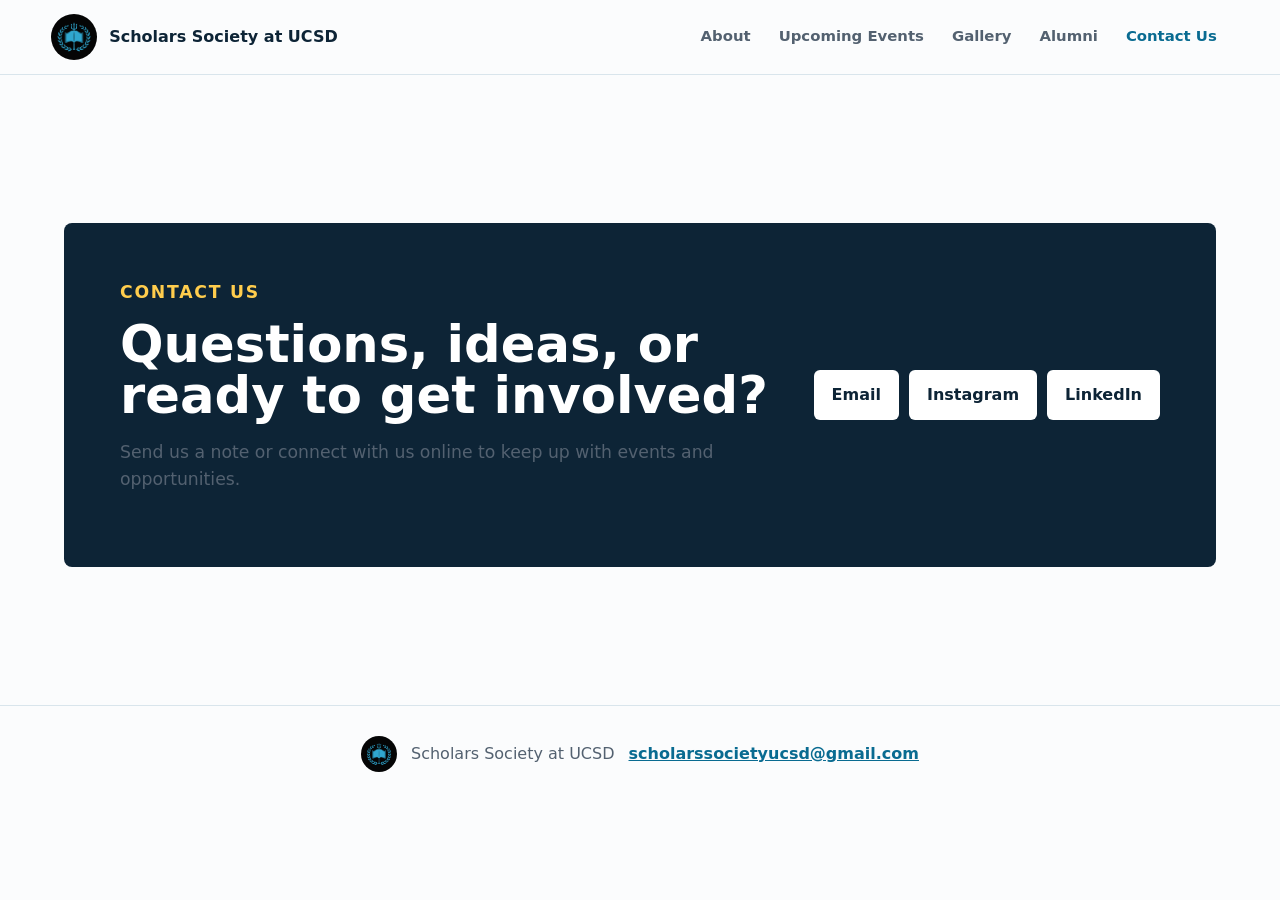
==== contact-us.html @ 169dac99 "Add Scholars Society website" ====
<!doctype html>
<html lang="en">
  <head>
    <meta charset="utf-8">
    <meta name="viewport" content="width=device-width, initial-scale=1">
    <meta name="description" content="Scholars Society at UCSD supports merit-based scholarship recipients through community, leadership, academic resources, and professional growth.">
    <title>Contact Us | Scholars Society at UCSD</title>
    <link rel="stylesheet" href="styles.css">
  </head>
  <body>
    <header class="site-header">
      <a class="brand" href="index.html" aria-label="Scholars Society at UCSD home">
        <img src="assets/logo.webp" alt="" class="brand-mark">
        <span>Scholars Society at UCSD</span>
      </a>
      <button class="nav-toggle" type="button" aria-label="Open navigation" aria-expanded="false">
        <span></span>
        <span></span>
        <span></span>
      </button>
      <nav class="site-nav" aria-label="Primary navigation">
        <div class="nav-group">
          <a class="nav-parent" href="about.html">About</a>
          <div class="nav-menu" aria-label="About submenu">
            <a href="programs.html">Programs</a>
            <a href="meet-the-board.html">Meet the Board</a>
            <a href="get-involved.html">Get Involved</a>
          </div>
        </div>
        <a href="upcoming-events.html">Upcoming Events</a>
        <a href="gallery.html">Gallery</a>
        <a href="alumni.html">Alumni</a>
        <a href="contact-us.html" aria-current="page">Contact Us</a>
      </nav>
    </header>

    <main class="page-main contact-page">
      <section class="contact-band" id="contact">
                    <div>
                      <p class="eyebrow">Contact Us</p>
                      <h2>Questions, ideas, or ready to get involved?</h2>
                      <p>Send us a note or connect with us online to keep up with events and opportunities.</p>
                    </div>
                    <div class="contact-actions" aria-label="Contact links">
                      <a href="mailto:scholarssocietyucsd@gmail.com">Email</a>
                      <a href="https://www.instagram.com/scholarssocietyatucsd" target="_blank" rel="noreferrer">Instagram</a>
                      <a href="https://www.linkedin.com/groups/13141260/" target="_blank" rel="noreferrer">LinkedIn</a>
                    </div>
                  </section>
    </main>

    <footer class="site-footer">
      <img src="assets/logo.webp" alt="" class="footer-mark">
      <p>Scholars Society at UCSD</p>
      <p><a href="mailto:scholarssocietyucsd@gmail.com">scholarssocietyucsd@gmail.com</a></p>
    </footer>

    <script src="script.js"></script>
  </body>
</html>
---- styles.css ----
:root {
  --ink: #0d2436;
  --muted: #536170;
  --blue: #22a7d4;
  --blue-dark: #096b91;
  --gold: #ffcd4d;
  --coral: #e56b5d;
  --green: #2d8c78;
  --paper: #fbfcfd;
  --soft: #eef7fb;
  --line: #d9e5ec;
  --shadow: 0 20px 55px rgba(13, 36, 54, 0.16);
  font-family: Inter, ui-sans-serif, system-ui, -apple-system, BlinkMacSystemFont, "Segoe UI", sans-serif;
}

* {
  box-sizing: border-box;
}

html {
  scroll-behavior: smooth;
}

body {
  margin: 0;
  color: var(--ink);
  background: var(--paper);
  line-height: 1.6;
}

img {
  display: block;
  max-width: 100%;
}

a {
  color: inherit;
}

.site-header {
  position: sticky;
  top: 0;
  z-index: 20;
  display: flex;
  align-items: center;
  justify-content: space-between;
  gap: 24px;
  padding: 14px clamp(18px, 4vw, 52px);
  background: rgba(251, 252, 253, 0.92);
  border-bottom: 1px solid var(--line);
  backdrop-filter: blur(18px);
}

.brand {
  display: flex;
  align-items: center;
  gap: 12px;
  min-width: 210px;
  text-decoration: none;
  font-weight: 800;
  letter-spacing: 0;
}

.brand-mark {
  width: 46px;
  height: 46px;
  object-fit: contain;
  background: #050505;
  border-radius: 50%;
  padding: 4px;
}

.site-nav {
  display: flex;
  align-items: center;
  gap: 4px;
  flex-wrap: wrap;
  justify-content: flex-end;
}

.site-nav a,
.nav-parent {
  padding: 10px 12px;
  border-radius: 6px;
  color: var(--muted);
  font-size: 0.93rem;
  font-weight: 700;
  text-decoration: none;
}

.site-nav a:hover,
.site-nav a:focus-visible,
.nav-group:hover .nav-parent,
.nav-group:focus-within .nav-parent {
  background: var(--soft);
  color: var(--blue-dark);
  outline: none;
}

.site-nav a[aria-current="page"] {
  color: var(--blue-dark);
}

.nav-group {
  position: relative;
}

.nav-parent {
  display: inline-flex;
  align-items: center;
}

.nav-menu {
  position: absolute;
  top: calc(100% + 8px);
  left: 50%;
  width: 220px;
  display: grid;
  gap: 4px;
  padding: 10px;
  background: white;
  border: 1px solid var(--line);
  border-radius: 8px;
  box-shadow: var(--shadow);
  opacity: 0;
  pointer-events: none;
  transform: translate(-50%, 8px);
  transition: opacity 160ms ease, transform 160ms ease;
}

.nav-menu::before {
  content: "";
  position: absolute;
  left: 0;
  right: 0;
  top: -12px;
  height: 12px;
}

.nav-group:hover .nav-menu,
.nav-group:focus-within .nav-menu {
  opacity: 1;
  pointer-events: auto;
  transform: translate(-50%, 0);
}

.nav-menu a {
  display: block;
  text-align: center;
}

.nav-toggle {
  display: none;
  width: 44px;
  height: 44px;
  border: 1px solid var(--line);
  border-radius: 6px;
  background: white;
}

.nav-toggle span {
  display: block;
  width: 20px;
  height: 2px;
  margin: 5px auto;
  background: var(--ink);
}

.hero {
  position: relative;
  min-height: calc(100vh - 76px);
  display: grid;
  align-items: end;
  padding: clamp(28px, 5vw, 64px);
  overflow: hidden;
  isolation: isolate;
}

.page-main {
  min-height: 70vh;
}

.page-main > .section:first-child,
.page-main > .feature-photo:first-child {
  padding-top: clamp(76px, 10vw, 130px);
}

.contact-page {
  display: grid;
  align-items: center;
}

.contact-page .contact-band {
  margin-top: clamp(64px, 8vw, 100px);
}

.hero::after {
  content: "";
  position: absolute;
  inset: 0;
  z-index: -1;
  background:
    linear-gradient(90deg, rgba(4, 19, 31, 0.82), rgba(4, 19, 31, 0.42) 48%, rgba(4, 19, 31, 0.16)),
    linear-gradient(0deg, rgba(4, 19, 31, 0.74), rgba(4, 19, 31, 0.08) 44%);
}

.hero-photo {
  position: absolute;
  inset: 0;
  z-index: -2;
  width: 100%;
  height: 100%;
  object-fit: cover;
}

.hero-copy {
  max-width: 760px;
  color: white;
  padding-bottom: clamp(32px, 8vw, 80px);
}

.eyebrow {
  margin: 0 0 12px;
  color: var(--blue-dark);
  font-size: 0.78rem;
  font-weight: 900;
  letter-spacing: 0.1em;
  text-transform: uppercase;
}

.hero .eyebrow {
  color: var(--gold);
}

h1,
h2,
h3,
p {
  overflow-wrap: anywhere;
}

h1 {
  max-width: 700px;
  margin: 0;
  font-size: clamp(3rem, 9vw, 6.8rem);
  line-height: 0.94;
  letter-spacing: 0;
}

h2 {
  margin: 0;
  font-size: clamp(2rem, 4vw, 4rem);
  line-height: 1;
  letter-spacing: 0;
}

h3 {
  margin: 0 0 10px;
  font-size: 1.22rem;
  line-height: 1.2;
}

.hero-copy p:not(.eyebrow) {
  max-width: 650px;
  margin: 24px 0 0;
  font-size: clamp(1.08rem, 2vw, 1.35rem);
}

.hero-actions {
  display: flex;
  gap: 12px;
  flex-wrap: wrap;
  margin-top: 32px;
}

.button,
.contact-actions a {
  display: inline-flex;
  align-items: center;
  justify-content: center;
  min-height: 46px;
  padding: 12px 18px;
  border-radius: 6px;
  font-weight: 800;
  text-decoration: none;
}

.button.primary {
  background: var(--gold);
  color: #231a00;
}

.button.secondary {
  border: 1px solid rgba(255, 255, 255, 0.72);
  color: white;
}

.section {
  padding: clamp(64px, 9vw, 116px) clamp(18px, 5vw, 72px);
}

.section-heading {
  max-width: 820px;
  margin-bottom: 34px;
}

.intro-grid,
.split,
.feature-photo {
  display: grid;
  grid-template-columns: minmax(0, 1fr) minmax(300px, 0.78fr);
  gap: clamp(28px, 6vw, 72px);
  align-items: center;
}

.intro-text p,
.split p,
.feature-photo p,
.contact-band p {
  color: var(--muted);
  font-size: 1.08rem;
}

.stat-strip {
  display: grid;
  gap: 14px;
}

.stat-strip div,
.program-grid article,
.board-grid article,
.event-list article,
.alumni-grid article {
  border: 1px solid var(--line);
  border-radius: 8px;
  background: white;
  box-shadow: 0 10px 30px rgba(13, 36, 54, 0.07);
}

.stat-strip div {
  padding: 22px;
}

.stat-strip strong {
  display: block;
  color: var(--blue-dark);
  font-size: 2rem;
  line-height: 1;
}

.stat-strip span,
.alumni-grid span {
  color: var(--muted);
}

.band {
  background: var(--soft);
}

.program-grid {
  display: grid;
  grid-template-columns: repeat(3, minmax(0, 1fr));
  gap: 18px;
}

.program-grid article {
  padding: 24px;
  border-top: 5px solid var(--blue);
}

.program-grid article:nth-child(2n) {
  border-top-color: var(--gold);
}

.program-grid article:nth-child(3n) {
  border-top-color: var(--green);
}

.program-grid p,
.event-list p,
.alumni-grid p {
  margin: 0;
  color: var(--muted);
}

.text-link {
  display: inline-block;
  margin-top: 18px;
  color: var(--blue-dark);
  font-weight: 900;
  text-decoration-thickness: 2px;
  text-underline-offset: 5px;
}

.board-grid {
  display: grid;
  grid-template-columns: repeat(4, minmax(0, 1fr));
  gap: 18px;
}

.board-grid article {
  overflow: hidden;
  text-align: center;
}

.board-grid img {
  width: 100%;
  aspect-ratio: 1;
  object-fit: cover;
}

.board-grid div {
  display: grid;
  gap: 4px;
  min-height: 92px;
  align-content: center;
  padding: 14px 10px 16px;
}

.board-grid h3 {
  margin: 0;
  font-size: 1.05rem;
}

.board-grid p {
  margin: 0;
  color: var(--blue-dark);
  font-size: 0.78rem;
  font-weight: 900;
  letter-spacing: 0.06em;
  line-height: 1.25;
  text-transform: uppercase;
}

.feature-photo {
  padding: clamp(44px, 7vw, 90px) clamp(18px, 5vw, 72px);
  background: #122f43;
  color: white;
}

.feature-photo img {
  width: 100%;
  aspect-ratio: 4 / 3;
  object-fit: cover;
  border-radius: 8px;
  box-shadow: var(--shadow);
}

.feature-photo .eyebrow {
  color: var(--gold);
}

.feature-photo p {
  color: rgba(255, 255, 255, 0.8);
}

.involved-grid {
  display: grid;
  grid-template-columns: repeat(2, minmax(0, 1fr));
  gap: 22px;
}

.involved-grid article {
  display: grid;
  grid-template-columns: minmax(160px, 0.75fr) minmax(0, 1fr);
  overflow: hidden;
  border-radius: 8px;
  background: white;
  border: 1px solid var(--line);
}

.involved-grid img {
  width: 100%;
  height: 100%;
  min-height: 260px;
  object-fit: cover;
}

.involved-grid div {
  padding: 26px;
}

.involved-grid p {
  color: var(--muted);
}

.event-list {
  display: grid;
  gap: 16px;
}

.event-list article {
  display: grid;
  grid-template-columns: 96px 1fr;
  gap: 22px;
  align-items: start;
  padding: 22px;
}

.event-list article.has-flyer {
  grid-template-columns: 96px minmax(0, 1fr) minmax(170px, 230px);
}

.event-list time {
  display: grid;
  place-items: center;
  min-height: 92px;
  border-radius: 8px;
  background: var(--ink);
  color: white;
}

.event-list time span {
  color: var(--gold);
  font-weight: 900;
  text-transform: uppercase;
}

.event-list time strong {
  font-size: 2.2rem;
  line-height: 1;
}

.event-list .announcement time {
  background: var(--blue-dark);
}

.event-type {
  margin: 0 0 6px !important;
  color: var(--green) !important;
  font-size: 0.78rem;
  font-weight: 900;
  letter-spacing: 0.08em;
  text-transform: uppercase;
}

.event-link {
  display: inline-flex;
  margin-top: 12px;
  color: var(--blue-dark);
  font-weight: 900;
  text-decoration-thickness: 2px;
  text-underline-offset: 5px;
}

.event-flyer {
  width: 100%;
  max-height: 320px;
  object-fit: contain;
  border: 1px solid var(--line);
  border-radius: 8px;
  background: #fffaf0;
}

.gallery-grid {
  display: grid;
  grid-template-columns: repeat(3, minmax(0, 1fr));
  gap: 12px;
}

.gallery-grid img {
  width: 100%;
  aspect-ratio: 4 / 3;
  object-fit: cover;
  border-radius: 8px;
}

.alumni-grid {
  display: grid;
  grid-template-columns: repeat(2, minmax(0, 1fr));
  gap: 18px;
}

.alumni-grid article {
  display: grid;
  grid-template-columns: 136px minmax(0, 1fr);
  gap: 20px;
  align-items: start;
  padding: 26px;
  border-left: 6px solid var(--coral);
}

.alumni-photo {
  width: 136px;
  aspect-ratio: 1;
  object-fit: cover;
  border-radius: 8px;
  border: 1px solid var(--line);
}

.scholarship {
  color: var(--green) !important;
  font-size: 0.82rem;
  font-weight: 900;
  letter-spacing: 0.08em;
  text-transform: uppercase;
}

.contact-band {
  display: grid;
  grid-template-columns: minmax(0, 1fr) auto;
  gap: 28px;
  align-items: center;
  margin: 0 clamp(18px, 5vw, 72px) clamp(64px, 7vw, 96px);
  padding: clamp(30px, 5vw, 56px);
  border-radius: 8px;
  background: var(--ink);
  color: white;
}

.contact-band .eyebrow {
  color: var(--gold);
}

.contact-actions {
  display: flex;
  gap: 10px;
  flex-wrap: wrap;
  justify-content: flex-end;
}

.contact-actions a {
  background: white;
  color: var(--ink);
}

.site-footer {
  display: flex;
  align-items: center;
  justify-content: center;
  gap: 14px;
  flex-wrap: wrap;
  padding: 30px 18px;
  border-top: 1px solid var(--line);
  color: var(--muted);
}

.site-footer p {
  margin: 0;
}

.site-footer a {
  color: var(--blue-dark);
  font-weight: 800;
}

.footer-mark {
  width: 36px;
  height: 36px;
  object-fit: contain;
  background: #050505;
  border-radius: 50%;
  padding: 4px;
}

@media (max-width: 980px) {
  .site-header {
    align-items: flex-start;
  }

  .nav-toggle {
    display: block;
    flex: 0 0 auto;
  }

  .site-nav {
    position: absolute;
    top: 75px;
    left: 18px;
    right: 18px;
    display: none;
    flex-direction: column;
    align-items: stretch;
    padding: 10px;
    background: white;
    border: 1px solid var(--line);
    border-radius: 8px;
    box-shadow: var(--shadow);
  }

  .site-nav.is-open {
    display: flex;
  }

  .site-nav a {
    padding: 12px;
  }

  .nav-group {
    display: grid;
    gap: 2px;
  }

  .nav-parent {
    padding: 12px;
  }

  .nav-menu {
    position: static;
    width: auto;
    padding: 0 0 4px 14px;
    border: 0;
    box-shadow: none;
    opacity: 1;
    pointer-events: auto;
    transform: none;
    transition: none;
  }

  .nav-menu::before {
    content: none;
  }

  .nav-menu a {
    text-align: left;
    color: var(--blue-dark);
  }

  .program-grid,
  .board-grid,
  .gallery-grid {
    grid-template-columns: repeat(2, minmax(0, 1fr));
  }

  .intro-grid,
  .split,
  .feature-photo,
  .contact-band {
    grid-template-columns: 1fr;
  }

  .contact-actions {
    justify-content: flex-start;
  }

  .involved-grid,
  .alumni-grid {
    grid-template-columns: 1fr;
  }

  .alumni-grid article {
    grid-template-columns: 112px minmax(0, 1fr);
  }

  .alumni-photo {
    width: 112px;
  }
}

@media (max-width: 640px) {
  .brand span {
    max-width: 180px;
    line-height: 1.15;
  }

  .hero {
    min-height: 86vh;
  }

  .program-grid,
  .board-grid,
  .gallery-grid {
    grid-template-columns: 1fr;
  }

  .involved-grid article,
  .event-list article,
  .event-list article.has-flyer {
    grid-template-columns: 1fr;
  }

  .involved-grid img {
    min-height: 210px;
  }

  .event-list time {
    width: 96px;
  }

  .event-flyer {
    max-height: none;
  }

  .alumni-grid article {
    grid-template-columns: 1fr;
  }

  .alumni-photo {
    width: 100%;
    max-width: 260px;
  }
}
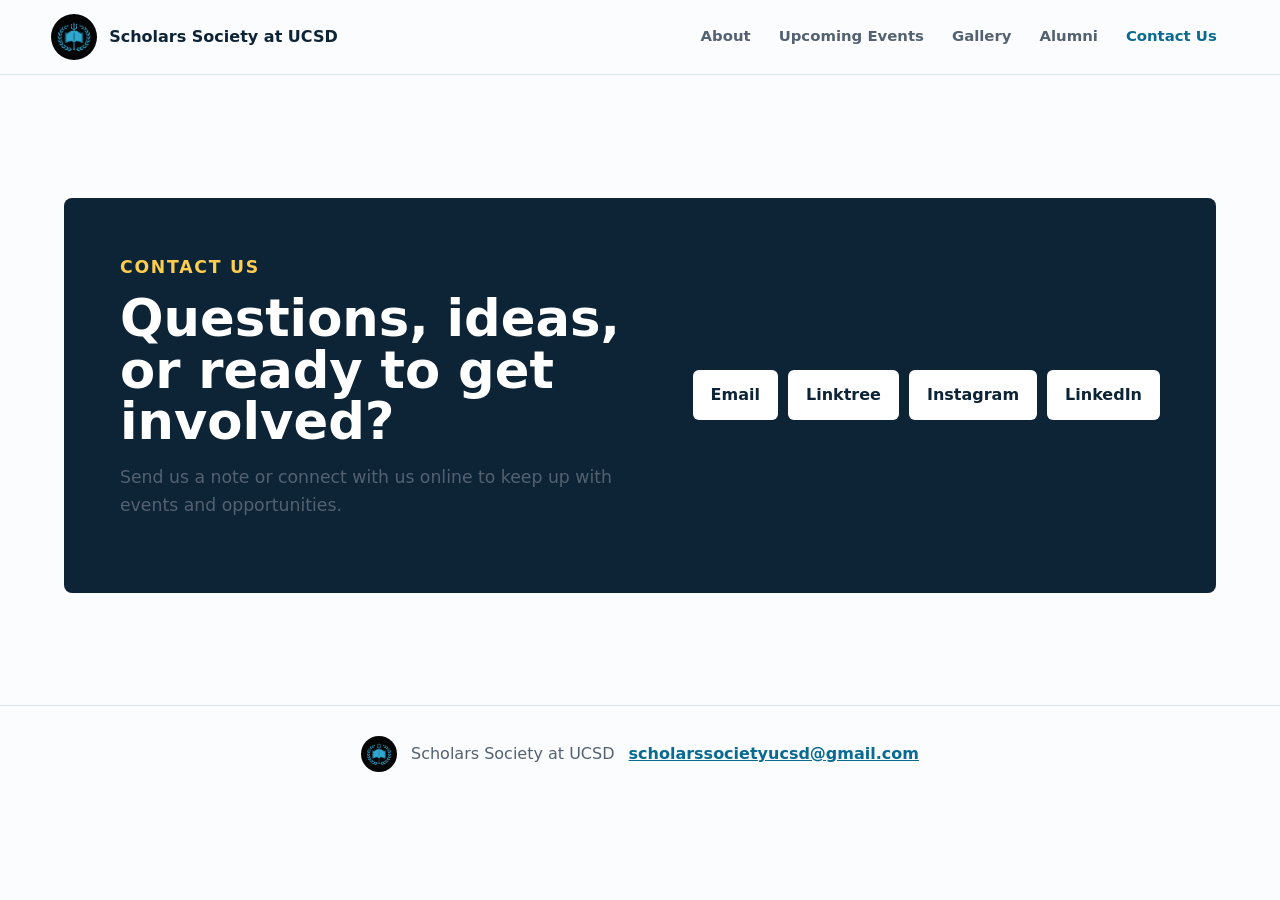
==== commit 1ddac689: "Events" ====
--- a/contact-us.html
+++ b/contact-us.html
@@ -43,6 +43,7 @@
                     </div>
                     <div class="contact-actions" aria-label="Contact links">
                       <a href="mailto:scholarssocietyucsd@gmail.com">Email</a>
+                      <a href="https://linktr.ee/scholarssocietyatucsd?utm_source=ig&amp;utm_medium=social&amp;utm_content=link_in_bio&amp;fbclid=PAdGRleARwPpZleHRuA2FlbQIxMQBzcnRjBmFwcF9pZA8xMjQwMjQ1NzQyODc0MTQAAae7ksuBofZ1nVcClSe-vgqvJLSJOFi5TlX4OSssqvob-TBSbraO1ri7DNe_MA_aem_TryqWu82oxT1xfxGSzv1mg" target="_blank" rel="noreferrer">Linktree</a>
                       <a href="https://www.instagram.com/scholarssocietyatucsd" target="_blank" rel="noreferrer">Instagram</a>
                       <a href="https://www.linkedin.com/groups/13141260/" target="_blank" rel="noreferrer">LinkedIn</a>
                     </div>
--- a/styles.css
+++ b/styles.css
@@ -392,6 +392,17 @@
   text-underline-offset: 5px;
 }
 
+.board-group + .board-group {
+  margin-top: clamp(68px, 9vw, 112px);
+}
+
+.board-group > h3 {
+  margin: 0 0 18px;
+  color: var(--blue-dark);
+  font-size: clamp(1.4rem, 2.4vw, 2rem);
+  letter-spacing: 0;
+}
+
 .board-grid {
   display: grid;
   grid-template-columns: repeat(4, minmax(0, 1fr));
@@ -407,6 +418,29 @@
   width: 100%;
   aspect-ratio: 1;
   object-fit: cover;
+  object-position: 50% 34%;
+}
+
+.board-grid img[alt="Juan Ramirez"] {
+  object-position: 50% 0%;
+}
+
+.board-grid img[alt="Darcie Duong"],
+.board-grid img[alt="Jade Manalo"],
+.board-grid img[alt="Marissa Lee"],
+.board-grid img[alt="Sarai Scofield"] {
+  object-position: 50% 50%;
+}
+
+.board-grid img[alt="Alex Spear"] {
+  object-position: 50% 0%;
+}
+
+.board-grid img[alt="Isaac Ahmadi"],
+.board-grid img[alt="Kristy Ngo"],
+.board-grid img[alt="Sophia Zhu"],
+.board-grid img[alt="Vincent Sofonio"] {
+  object-position: 50% 22%;
 }
 
 .board-grid div {
@@ -489,7 +523,36 @@
   gap: 16px;
 }
 
+.past-events-toggle {
+  justify-self: start;
+  min-height: 46px;
+  padding: 12px 18px;
+  border: 0;
+  border-radius: 6px;
+  background: var(--blue-dark);
+  color: white;
+  font: inherit;
+  font-weight: 800;
+  cursor: pointer;
+}
+
+.past-events-toggle:hover,
+.past-events-toggle:focus-visible {
+  background: var(--ink);
+  outline: none;
+}
+
+.past-events-panel {
+  display: grid;
+  gap: 16px;
+}
+
+.past-events-panel.is-hidden {
+  display: none;
+}
+
 .event-list article {
+  position: relative;
   display: grid;
   grid-template-columns: 96px 1fr;
   gap: 22px;
@@ -523,6 +586,18 @@
 
 .event-list .announcement time {
   background: var(--blue-dark);
+}
+
+.event-list article.past-event {
+  opacity: 0.72;
+}
+
+.event-list article.past-event time {
+  background: var(--muted);
+}
+
+.event-list article.past-event .event-flyer {
+  filter: grayscale(1);
 }
 
 .event-type {
@@ -554,7 +629,7 @@
 
 .gallery-grid {
   display: grid;
-  grid-template-columns: repeat(3, minmax(0, 1fr));
+  grid-template-columns: repeat(2, minmax(0, 1fr));
   gap: 12px;
 }
 
@@ -671,6 +746,9 @@
     display: none;
     flex-direction: column;
     align-items: stretch;
+    gap: 6px;
+    max-height: calc(100vh - 100px);
+    overflow-y: auto;
     padding: 10px;
     background: white;
     border: 1px solid var(--line);
@@ -698,8 +776,13 @@
   .nav-menu {
     position: static;
     width: auto;
-    padding: 0 0 4px 14px;
+    display: grid;
+    gap: 6px;
+    margin: 0 0 6px;
+    padding: 0;
     border: 0;
+    border-radius: 0;
+    background: transparent;
     box-shadow: none;
     opacity: 1;
     pointer-events: auto;
@@ -712,6 +795,13 @@
   }
 
   .nav-menu a {
+    display: flex;
+    align-items: center;
+    min-height: 44px;
+    margin-left: 16px;
+    padding: 10px 12px;
+    border-radius: 6px;
+    background: var(--soft);
     text-align: left;
     color: var(--blue-dark);
   }
